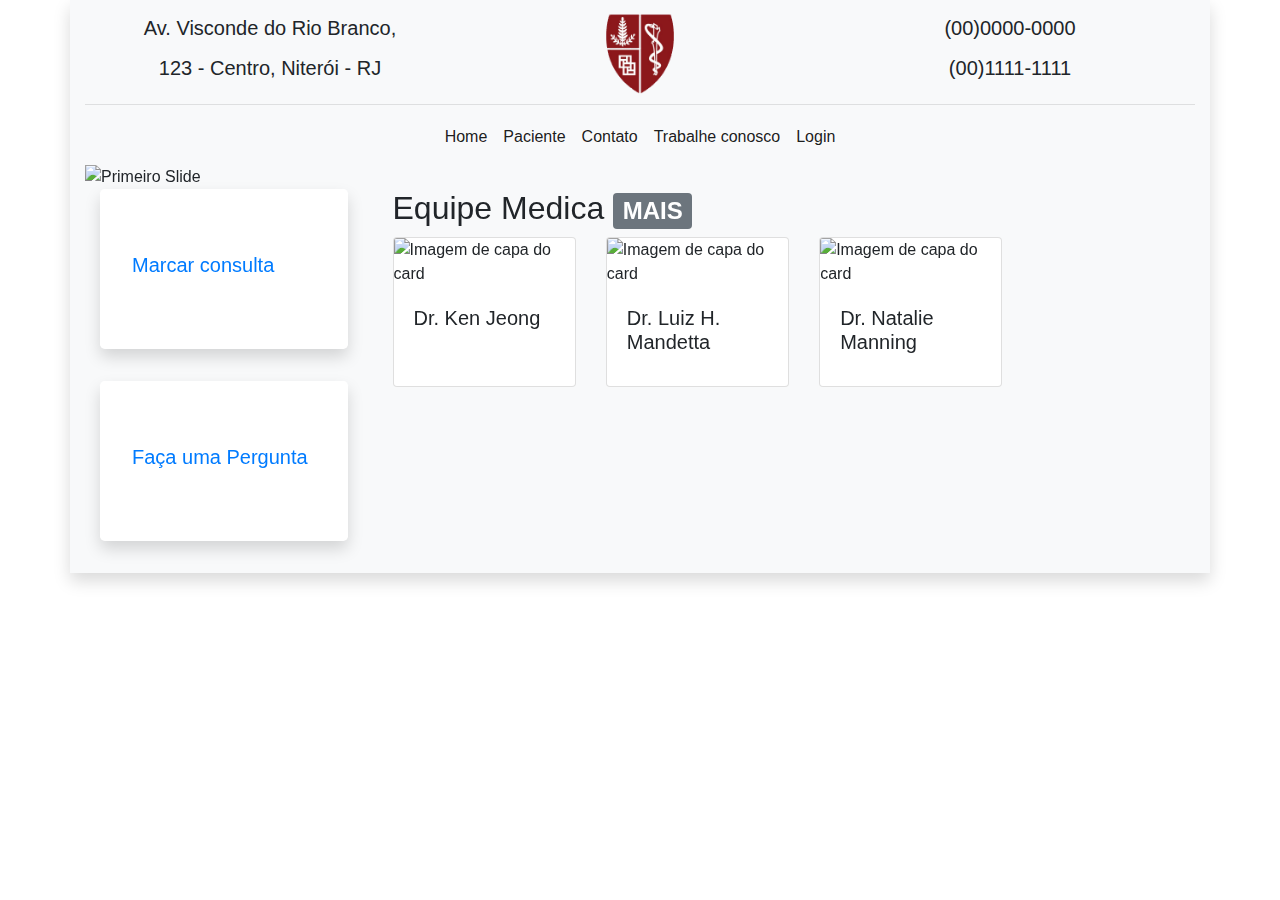
==== index.html @ c36a2bd0 "Add files via upload" ====
<!DOCTYPE html>
<html lang="pt-br">
<head>
	<!-- Meta tags Obrigatórias -->
	<meta charset="utf-8">
	<meta name="viewport" content="width=device-width, initial-scale=1, shrink-to-fit=no">

	<!-- Bootstrap CSS -->
	<link rel="stylesheet" href="css/bootstrap.css">

	<title>Home - Clinica</title>
</head>

<body>
	<div class="container shadow bg-light "> <!--Container do Body-->

		<nav class="container-fluid bg-light"> <!--Container das Infos-->
			<div class="row">
				<div class="col justify-content-bg-start">
					<center><p></p><h5 class="disable"><p> Av. Visconde do Rio Branco,</p><p> 123 - Centro, Niterói - RJ</p></h5></center>
				</div>
				<div class="col">
					<center>	<img src="img/logo.png" width="100 px"></center>
				</div>
				<div class="col justify-content-bg-end">
					<center><p></p><h5 class="disable"><p>(00)0000-0000</p><p>(00)1111-1111</p></h5></center>
				</div>
			</div>
		</nav><!--Fim container das infos-->

		<hr class="my-1">
		<nav class="navbar navbar-expand-lg navbar-light bg-light"> <!--Inicio NavBar-->
			<div class="collapse navbar-collapse justify-content-md-center">
				<ul class="navbar-nav">
					<li class="nav-item">
						<a class="nav-link active" href="index.html">Home</a>
					</li>
					<li class="nav-item">
						<a class="nav-link active" href="#">Paciente</a>
					</li>
					<li class="nav-item">
						<a class="nav-link active" href="#">Contato</a>
					</li>
					<li class="nav-item">
						<a class="nav-link active" href="#">Trabalhe conosco</a>
					</li>
					<li class="nav-item">
						<a class="nav-link active" href="sign-in.html">Login</a>
					</li>
				</ul>
			</div>
			<hr class="my-1">



		</nav><!--Fim navbar-->

		<div class="carousel slide" data-ride="carousel"> <!-- Inicio Carousel-->
			<div class="carousel-inner">
				<div class="carousel-item active">
					<img class="d-block w-100" src="img/Carousel1.jpeg" alt="Primeiro Slide">
				</div>
				<div class="carousel-item">
					<img class="d-block w-100" src="img/Carousel2.jpeg" alt="Segundo Slide">
				</div>
			</div>
		</div> <!--fim carousel-->

		<div class="container"> <!--Container Alinhar Colunas-->
			<div class="row"> <!-- Inicio das Colunas-->
				<div class="col-3"> <!--culuna1-->
					<div class="jumbotron shadow bg-white">
						<a href="#"><h5>Marcar consulta</h5></a>
					</div>
					<div class="jumbotron shadow bg-white">
						<a href="#"><h5>Faça uma Pergunta</h5></a>
					</div>
				</div>
				<div class="col-sm"> <!--culuna2-->
					<div class="container-fluid">
						<h2>Equipe Medica <a class="badge badge-secondary" href="#">MAIS</a></h2>

						<div class="card-deck" style=" width: 40rem"> <!-- Inicio do deck-->
							<div class="card"> <!--card 1-->
								<img class="card-img-top" src="img/Ken.jpg" alt="Imagem de capa do card">
								<div class="card-body">
									<h5 class="card-title">Dr. Ken Jeong</h5>
								</div>
							</div>
							<div class="card"> <!--card 2-->
								<img class="card-img-top" src="img/mandetta.jpg" alt="Imagem de capa do card">
								<div class="card-body">
									<h5 class="card-title">Dr. Luiz H. Mandetta</h5>
								</div>
							</div>
							<div class="card"> <!--card 3-->
								<img class="card-img-top" src="img/Natalie.jpeg" alt="Imagem de capa do card">
								<div class="card-body">
									<h5 class="card-title">Dr. Natalie Manning</h5>
								</div>
							</div>
						</div> <!-- Fim do deck-->
					</div> <!--Container alinhar coluna 2-->
				</div> <!--Fim coluna 2-->
			</div> <!-- Fim das Colunas-->
		</div> <!--Fim Container de alinhamento-->
	</div> <!--Fim Container do Body-->

	





	<!-- JavaScript-->
	<script src="js/jquery-3.js"></script>
	<script src="js/popper.js"></script>
	<script src="js/bootstrap.min.js"></script>
</body>
</html>
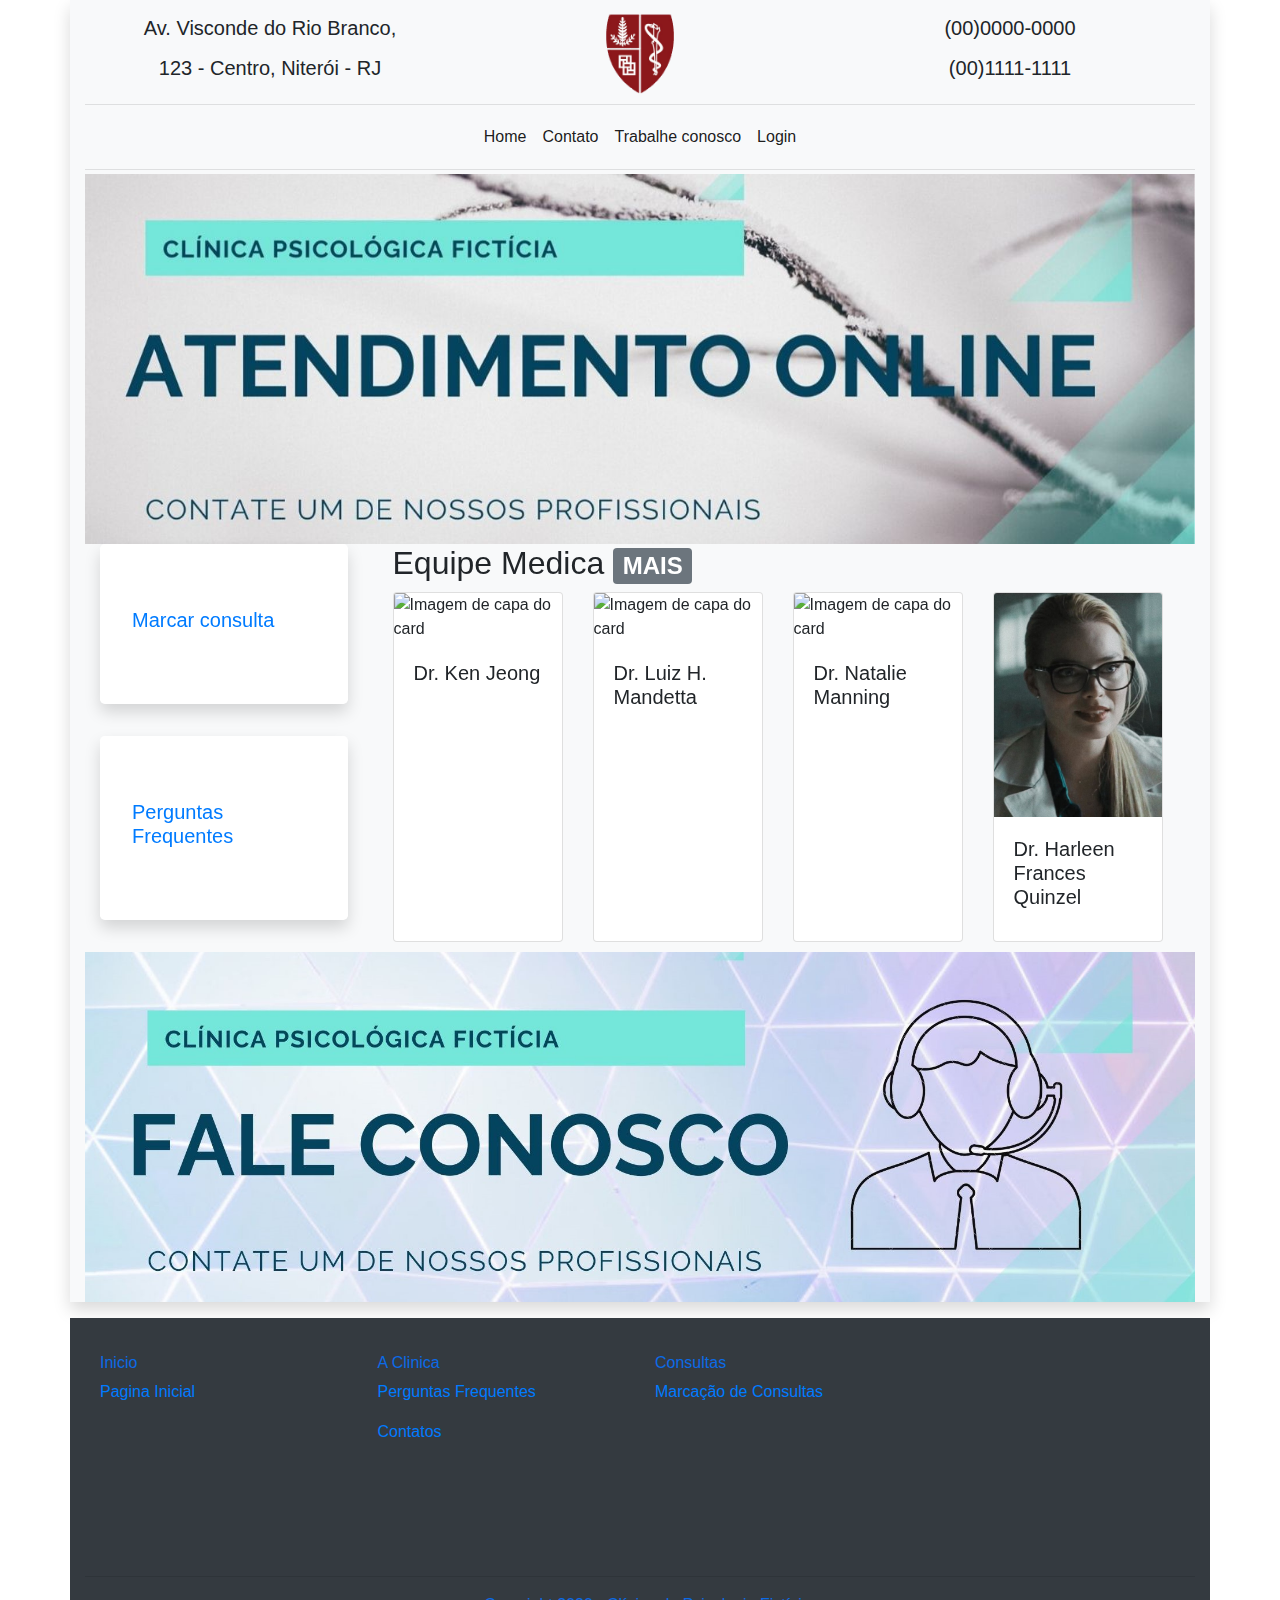
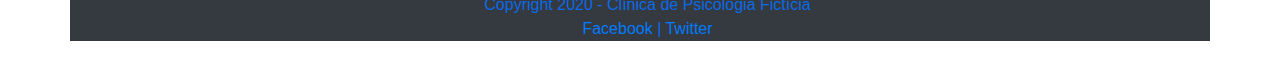
==== commit 2f0aecde: "Add files via upload" ====
--- a/index.html
+++ b/index.html
@@ -7,6 +7,7 @@
 
 	<!-- Bootstrap CSS -->
 	<link rel="stylesheet" href="css/bootstrap.css">
+	<link rel="stylesheet" href="css/estilo.css">
 
 	<title>Home - Clinica</title>
 </head>
@@ -36,29 +37,29 @@
 						<a class="nav-link active" href="index.html">Home</a>
 					</li>
 					<li class="nav-item">
-						<a class="nav-link active" href="#">Paciente</a>
+						<a class="nav-link active" href="Marc-consult.html">Contato</a>
 					</li>
 					<li class="nav-item">
-						<a class="nav-link active" href="#">Contato</a>
-					</li>
-					<li class="nav-item">
-						<a class="nav-link active" href="#">Trabalhe conosco</a>
+						<a class="nav-link active" href="trabalhe-conosco.html">Trabalhe conosco</a>
 					</li>
 					<li class="nav-item">
 						<a class="nav-link active" href="sign-in.html">Login</a>
 					</li>
 				</ul>
 			</div>
-			<hr class="my-1">
+			
+		</nav><!--Fim navbar-->
+		<hr class="my-1">
 
 
-
-		</nav><!--Fim navbar-->
 
 		<div class="carousel slide" data-ride="carousel"> <!-- Inicio Carousel-->
 			<div class="carousel-inner">
 				<div class="carousel-item active">
-					<img class="d-block w-100" src="img/Carousel1.jpeg" alt="Primeiro Slide">
+					<img class="d-block w-100" src="img/banner.jpg" alt="Primeiro Slide">
+				</div>
+				<div class="carousel-item">
+					<img class="d-block w-100" src="img/Carousel1.jpeg" alt="Segundo Slide">
 				</div>
 				<div class="carousel-item">
 					<img class="d-block w-100" src="img/Carousel2.jpeg" alt="Segundo Slide">
@@ -70,17 +71,17 @@
 			<div class="row"> <!-- Inicio das Colunas-->
 				<div class="col-3"> <!--culuna1-->
 					<div class="jumbotron shadow bg-white">
-						<a href="#"><h5>Marcar consulta</h5></a>
+						<a href="Marc-consult.html"><h5>Marcar consulta</h5></a>
 					</div>
 					<div class="jumbotron shadow bg-white">
-						<a href="#"><h5>Faça uma Pergunta</h5></a>
+						<a href="Pergunta-freq.html"><h5>Perguntas Frequentes</h5></a>
 					</div>
 				</div>
 				<div class="col-sm"> <!--culuna2-->
 					<div class="container-fluid">
-						<h2>Equipe Medica <a class="badge badge-secondary" href="#">MAIS</a></h2>
+						<h2>Equipe Medica <a class="badge badge-secondary" href="pisc-semlogin.html">MAIS</a></h2>
 
-						<div class="card-deck" style=" width: 40rem"> <!-- Inicio do deck-->
+						<div class="card-deck" style=" width: 50rem"> <!-- Inicio do deck-->
 							<div class="card"> <!--card 1-->
 								<img class="card-img-top" src="img/Ken.jpg" alt="Imagem de capa do card">
 								<div class="card-body">
@@ -99,22 +100,74 @@
 									<h5 class="card-title">Dr. Natalie Manning</h5>
 								</div>
 							</div>
+							<div class="card"> <!--card 3-->
+								<img class="card-img-top" src="img/Harleen.png" alt="Imagem de capa do card">
+								<div class="card-body">
+									<h5 class="card-title">Dr. Harleen Frances Quinzel</h5>
+								</div>
+							</div>
+
 						</div> <!-- Fim do deck-->
 					</div> <!--Container alinhar coluna 2-->
 				</div> <!--Fim coluna 2-->
 			</div> <!-- Fim das Colunas-->
 		</div> <!--Fim Container de alinhamento-->
+
+		<figure class="foto-legenda">
+			<img src="img/banner2.jpg"/>
+			<figcaption>
+				<a href="sac.html"></a>
+			</figcaption>
+		</figure>
+
+
+		
+		
 	</div> <!--Fim Container do Body-->
 
-	
+
+	<div class="container bg-dark">
+		<footer id="rodape">
+			<div class="container">
+				<div class="row">
+					<div class="col-3">
+						<h6 style="color: #0B6AE7;">Inicio</h6>
+						<a href="index.html">Pagina Inicial</a>
+					</div>
+					<div class="col-3">
+						<h6 style="color: #0B6AE7;">A Clinica</h6>
+						<a href="Pergunta-freq.html">Perguntas Frequentes</a><p></p>
+						<a href="Marc-consult.html">Contatos</a>
+					</div>
+					<div class="col-3">
+						<h6 style="color: #0B6AE7;">Consultas</h6>
+						<a href="Marc-consult.html">Marcação de Consultas</a>
+					</div>
+					<div class="col-3">
+						<iframe src="https://www.google.com/maps/embed?pb=!1m18!1m12!1m3!1d3675.718018113415!2d-43.12676068534521!3d-22.886872742913848!2m3!1f0!2f0!3f0!3m2!1i1024!2i768!4f13.1!3m3!1m2!1s0x9983c7968538f9%3A0x5dfec92769f3df6!2sAv.%20Visconde%20do%20Rio%20Branco%2C%20123%20-%20Centro%2C%20Niter%C3%B3i%20-%20RJ%2C%2024020-000!5e0!3m2!1spt-BR!2sbr!4v1588125536709!5m2!1spt-BR!2sbr" width="250
+						" height="200" frameborder="0" style="border:0;" allowfullscreen="" aria-hidden="false" tabindex="0"></iframe>
+
+					</div>
+				</div>
+			</div>
+
+			<center>
+				<hr 1>
+				<p style="color: #0B6AE7;">Copyright 2020 - Clínica de Psicologia Fictícia<br/>
+					<a href="http://facebook.com.br" target="_blank">Facebook</a> | <a href="http://twitter.com.br" target="_blank">Twitter</p>
+					</center>
+				</footer>
+			</div>
 
 
 
 
 
-	<!-- JavaScript-->
-	<script src="js/jquery-3.js"></script>
-	<script src="js/popper.js"></script>
-	<script src="js/bootstrap.min.js"></script>
-</body>
-</html>+
+
+			<!-- JavaScript-->
+			<script src="js/jquery-3.js"></script>
+			<script src="js/popper.js"></script>
+			<script src="js/bootstrap.min.js"></script>
+		</body>
+		</html>--- a/css/estilo.css
+++ b/css/estilo.css
@@ -0,0 +1,138 @@
+
+fieldset {
+	min-height: 10px;
+}
+
+.container1 {
+	margin-top: 25px;
+	min-height: 450px;
+}
+.container2 {
+	min-height: 700px;
+}
+
+
+figure.foto-legenda {
+	position: relative;
+}
+
+figure.foto-legenda img{
+	width: 100%;
+	height: 100%;
+}
+
+figure.foto-legenda figcaption a {
+	position: absolute;
+	top: 0px;
+	color: white;
+	width: 100%;
+	height: 100%;
+	padding: 10px;
+	box-sizing: border-box;
+	transition: opacity 1s;
+}
+
+figure.foto-legenda figcaption a:hover {
+	color: #05445e;
+}
+
+section#esquerda {
+	margin-top: 50px;
+	display: block;
+	width: 530px;
+	float: left;
+	padding-right: 15px;
+	padding-left: 10px;
+
+}
+
+aside#direita {
+	margin-top: 50px;
+	display: block;
+	width: 530px;
+	float: right;
+	padding-left: 0px;
+	padding-right: 15px;
+}
+
+table#tabela {
+	border: 1px dotted #606060;
+	border-spacing: 0px;
+	margin-left: 10px;
+	margin-right: 10px;
+	margin-bottom: 5px;
+	font-size: 12px;
+}
+
+table#tabela td{
+	padding-left: 50px;
+	padding-right: 15px;
+	padding-bottom: 5px;
+	padding-top: 5px;
+	border: 1px dotted #c6c6c6;
+	text-align: center;
+}
+
+table#tabela td.ce {
+	padding-left: 25px;
+	padding-right: 20px;
+}
+
+table#tabela td.cd {
+	padding-left: 50px;
+	padding-right: 30px;
+}
+
+table#tabela2 td.ce {
+	padding-left: 20px;
+	padding-right: 20px;
+}
+
+table#tabela2 td.cd {
+	padding-left: 20px;
+	padding-right: 20px;
+}
+
+table#tabela2 td.ult {
+	padding-bottom:50px;
+}
+
+
+table img {
+	width: 50px;
+	height: 50px;
+}
+
+
+table p {
+	font-size: 20px;
+	margin-bottom: 0px;
+}
+
+
+footer#rodape {
+	padding-top: 35px;
+	clear: both;
+	
+}
+
+footer#rodape p {
+	text-align: center;
+	padding-left: 15px; 
+}
+
+.col-sm-3 {
+	padding: 20px 20px 20px 20px;
+	left: 125px;
+}
+
+.sac img {
+	width: 100%;
+	height: 100%;
+}
+
+.sac .texto {
+	position: relative;
+	padding-top: 10px;
+	left: 50px;
+}